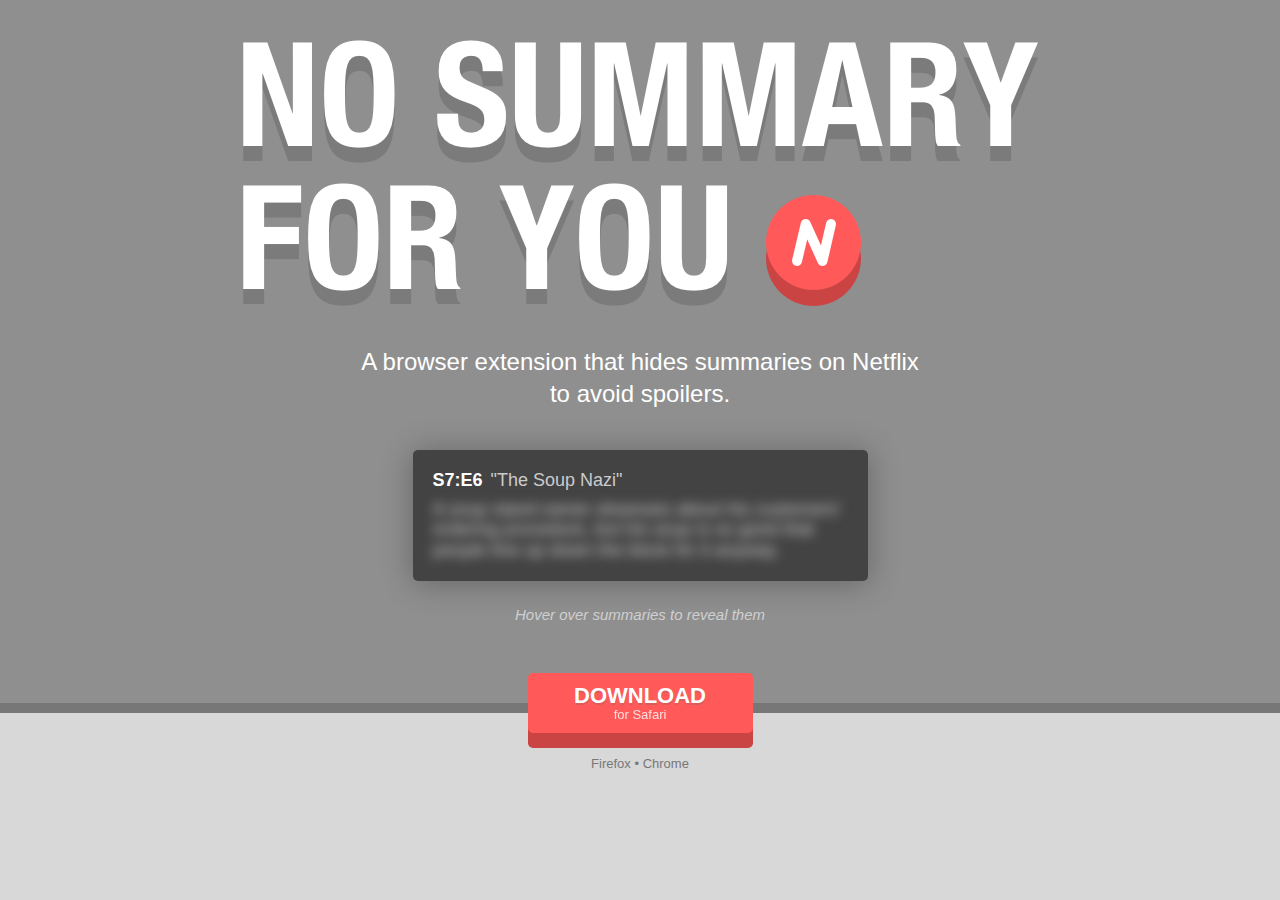
==== docs/index.html @ b649f0c7 "Rename "Website" folder to "docs"" ====
<!DOCTYPE html>
<html>
	<head>
		<title>No Summary For You</title>
		<link rel="stylesheet" type="text/css" href="css/normalize.css" />
		<link rel="stylesheet" type="text/css" href="css/screen.css" />
	</head>
	<body>
		<div id="top-content">
			<img id="header" class="centered-x" alt="No Summary For You logo" src="img/header.png" srcset="img/header@2x.png 2x" />

			<div id="description" class="centered-x">
				A browser extension that hides summaries on Netflix to avoid spoilers.
			</div>

			<div class="episode-box centered-x">
				<div class="title">
					<span class="episode-number">S7:E6</span>"The Soup Nazi"
				</div>
				<span class="summary blurred animated-filter">
					A soup stand owner obsesses about his customers' ordering procedure, but his soup is so good that people line up down the block for it anyway.
				</span>
			</div>
			<div class="caption"> 
				Hover over summaries to reveal them
			</div>
		</div>

		<div class="separator"></div>

		<div>
			<a href="#safari" id="download-button" class="centered-x">
				<span id="download-title">Download</span>
				<span id="download-subtitle">for Safari</span>
			</a>
			<div id="secondary-download-links">
				<a href="#firefox">Firefox</a>
				&bullet;
				<a href="#chrome">Chrome</a>
			</div>
		</div>

		<script type="text/javascript" src="js/main.js"></script>
	</body>
</html>
---- docs/css/screen.css ----
/* Global */

body {
	font-family: "Helvetica Neue", "Helvetica", sans-serif;
	background-color: #D8D8D8;
}

/* Content */

#header {
	display: block;
}

#top-content {
	padding: 40px 0px 80px 0px;

	color: #FFFFFF;
	background-color: #8F8F8F;
}

#description {
	margin-top: 40px;
	margin-bottom: 40px;

	width: 565px;

	font-weight: 300;
	font-size: 24px;
	text-align: center;
	line-height: 32px;
}

.separator {
	width: 100%;
	height: 10px;
	background-color: #777777;
}

/* Episode box */

.episode-box {
	border-radius: 5px;
	width: 415px;
	padding: 20px;
	font-size: 18px;

	color: #CBCBCB;
	background-color: #434343;

	box-shadow: 0px 2px 32px rgba(0, 0, 0, 0.30);
}

.episode-box > .title {
	margin-bottom: 8px;
}

.episode-box .episode-number {
	font-weight: bold;
	margin-right: 8px;
	color: #FFFFFF;
}

.caption {
	margin-top: 25px;

	font-size: 15px;
	font-weight: medium;
	font-style: italic;
	text-align: center;

	color: #D0D0D0;
}

/* Download button */

#download-button {
	display: block;

	border-radius: 5px;
	width: 225px;

	padding: 10px 0px;
	margin-top: -40px;
	margin-bottom: 24px;

	text-align: center;
	text-decoration: none;

	color: #FFFFFF;
	background-color: #FF5959;

	box-shadow: 0px 15px 0px #CA4444;
}

#download-title {
	display: block;

	font-weight: bold;
	font-size: 22px;
	text-transform: uppercase;
	text-shadow: 0px 2px 0px rgba(103, 103, 103, 0.25);
}

#download-subtitle {
	display: block;

	font-weight: medium;
	font-size: 13px;
	opacity: 0.8;
}

#secondary-download-links {
	font-weight: medium;
	font-size: 13px;
	text-align: center;
	color: #777777;
}

#secondary-download-links a {
	color: inherit;	
	text-decoration: none;
}

#secondary-Download-links a:hover {
	color: #888888;
}

/* Utilities */

.blurred {
	filter: blur(6px);
}

.blurred:hover {
	filter: blur(0px);
}

.animated-filter {
	transition: 500ms filter linear;
}

.centered-x {
	margin-left: auto;
	margin-right: auto;
}
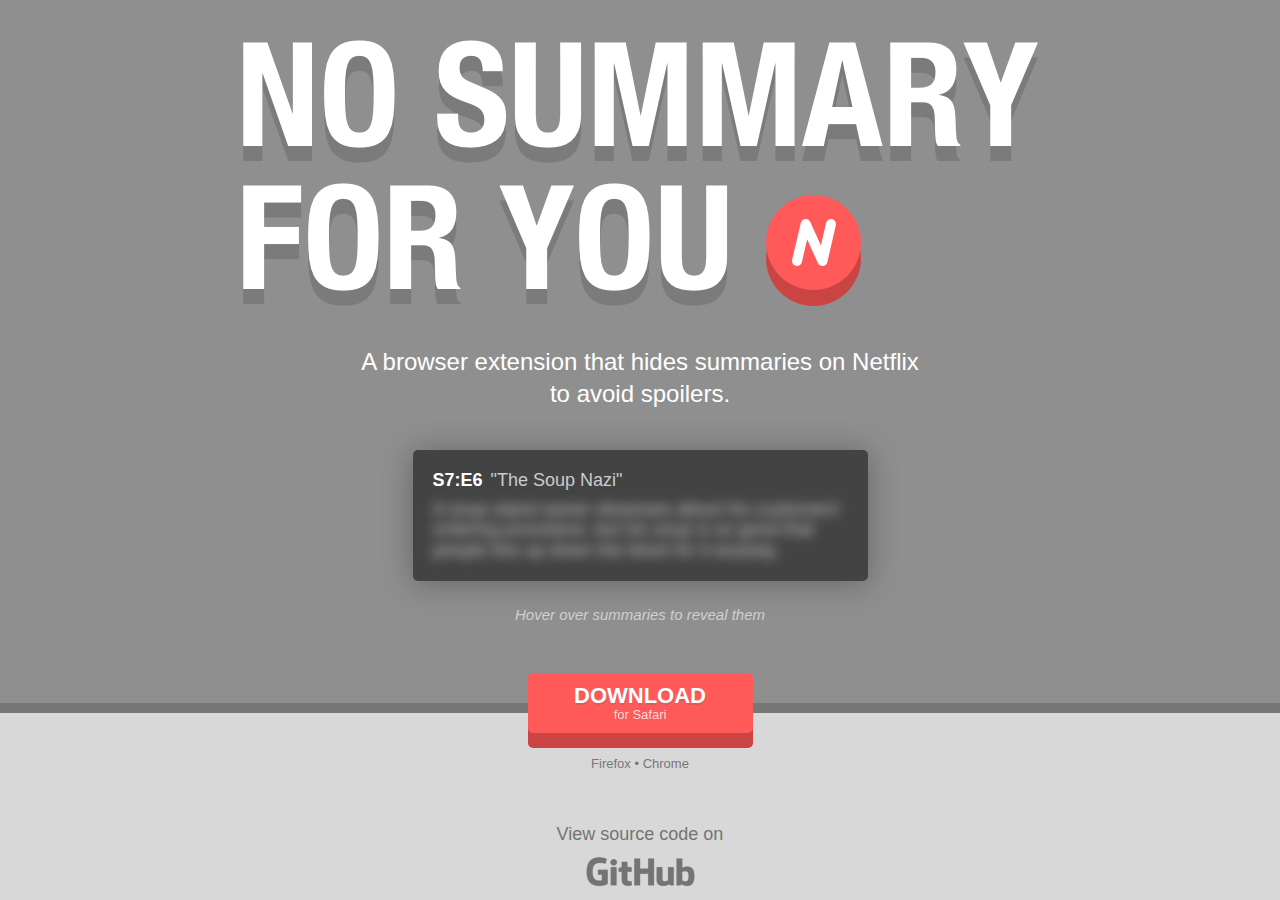
==== commit 5bb2fc16: "Add a link to the GitHub repository on the website" ====
--- a/docs/index.html
+++ b/docs/index.html
@@ -29,15 +29,22 @@
 		<div class="separator"></div>
 
 		<div>
-			<a href="#safari" id="download-button" class="centered-x">
+			<a href="https://safari-extensions.apple.com/details/?id=se.cocoabeans.safari.nosummaryforyou-666L949UND" id="download-button" class="centered-x">
 				<span id="download-title">Download</span>
 				<span id="download-subtitle">for Safari</span>
 			</a>
 			<div id="secondary-download-links">
-				<a href="#firefox">Firefox</a>
+				<a href="https://addons.mozilla.org/addon/nosummaryforyou/">Firefox</a>
 				&bullet;
-				<a href="#chrome">Chrome</a>
+				<a href="https://chrome.google.com/webstore/detail/ecafhklokcgimpkepemaphcdcoilmffe">Chrome</a>
 			</div>
+		</div>
+
+		<div id="github-footer" class="centered-x">
+			<a href="https://github.com/Boerworz/NoSummaryForYou">
+				View source code on
+				<img alt="GitHub logo" src="img/github-logo.png" srcset="img/github-logo@2x.png 2x" />
+			</a>
 		</div>
 
 		<script type="text/javascript" src="js/main.js"></script>
--- a/docs/css/screen.css
+++ b/docs/css/screen.css
@@ -125,6 +125,27 @@
 	color: #888888;
 }
 
+/* GitHub footer */
+
+#github-footer {
+	width: 200px;
+
+	margin-top: 52px;
+
+	font-size: 18px;
+	text-align: center;
+	color: #747474;
+}
+
+#github-footer a {
+	color: inherit;
+	text-decoration: none;
+}
+
+#github-footer img {
+	margin-top: 12px;
+}
+
 /* Utilities */
 
 .blurred {
